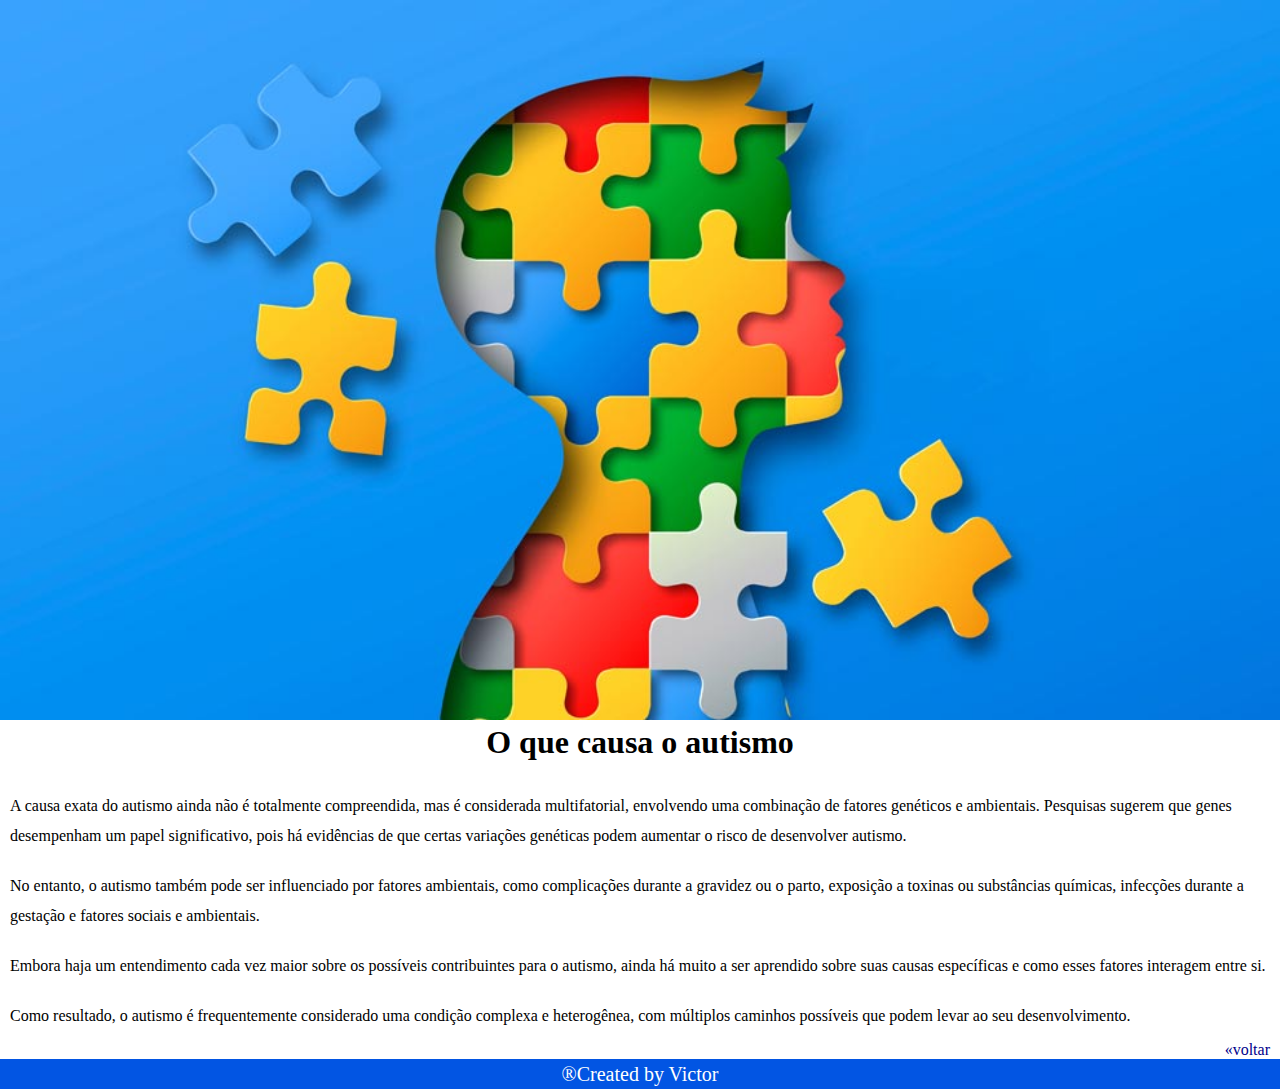
==== paginas/causa.html @ 5a682629 "..." ====
<!DOCTYPE html>
<html lang="pt-br">
<head>
    <meta charset="UTF-8">
    <meta name="viewport" content="width=device-width, initial-scale=1.0">
    <title>Espectro Autista (TEA)</title>
    <link rel="shortcut icon" href="../imagens/4219243.ico" type="image/x-icon">
    <link rel="stylesheet" href="../estilo/pag.css">
</head>
<body>
    <div>
        <img src="../imagens/pag02.jpg" alt="">
        <h1>O que causa o autismo</h1>
        <p>A causa exata do autismo ainda não é totalmente compreendida, mas é considerada multifatorial, envolvendo uma combinação de fatores genéticos e ambientais. Pesquisas sugerem que genes desempenham um papel significativo, pois há evidências de que certas variações genéticas podem aumentar o risco de desenvolver autismo.</p>
        <p>No entanto, o autismo também pode ser influenciado por fatores ambientais, como complicações durante a gravidez ou o parto, exposição a toxinas ou substâncias químicas, infecções durante a gestação e fatores sociais e ambientais.</p>
        <p>Embora haja um entendimento cada vez maior sobre os possíveis contribuintes para o autismo, ainda há muito a ser aprendido sobre suas causas específicas e como esses fatores interagem entre si.</p>
        <p>Como resultado, o autismo é frequentemente considerado uma condição complexa e heterogênea, com múltiplos caminhos possíveis que podem levar ao seu desenvolvimento.</p>
    </div>
    <div class="voltar"><a href="../index.html" target="_self" rel="prev">«voltar</a></div>
    <footer>
        <p>®Created by Victor</p>
    </footer>
    
</body>
</html>
---- estilo/pag.css ----
@charset "UTF-8";

:root {
    --Vermelho: #e30302;
    --azul: #0255e3;
    --amarelo: #e6ce0a;
    --verde: #24e302;
}

* {
    padding: 0px;
    margin: 0px;
}
body {
    width: 100vw;
    height: 100vh;
    font-family: Cambria, Cochin, Georgia, Times, 'Times New Roman', serif;
}
div > img {
    width: 100%;
}
div > h1 {
    display: flex;
    justify-content: center;
    text-align: center;
    padding-bottom: 20px;
    align-items: center;
    animation: cores infinite 2s;
}
@keyframes cores {
    0% {
        color: var(--amarelo);
    }
    25% {
        color: var(--azul);
    }
    50% {
        color: var(--verde);
    }
    75% {
        color: var(--Vermelho);
    }
    100% {
        color: var(--amarelo);
    }
}
div > p {
    padding: 10px;
    line-height: 30px;
}
div > p > strong {
    font-weight: bolder;
    font-size: 20px;
}
.voltar {
    width: 100%;
    text-align: end;
}
.voltar > a {
    text-decoration: none;
    color: darkblue;
    padding-right: 10px;
}
.voltar > a:active {
    color: red;
}
footer {
    width: 100%;
    height: 30px;
    display: flex;
    justify-content: center;
    background-color: var(--azul);
}
footer > p {
    height: 100%;
    display: flex;
    justify-content: center;
    align-items: center;
    font-size: 20px;
    color: white;
}
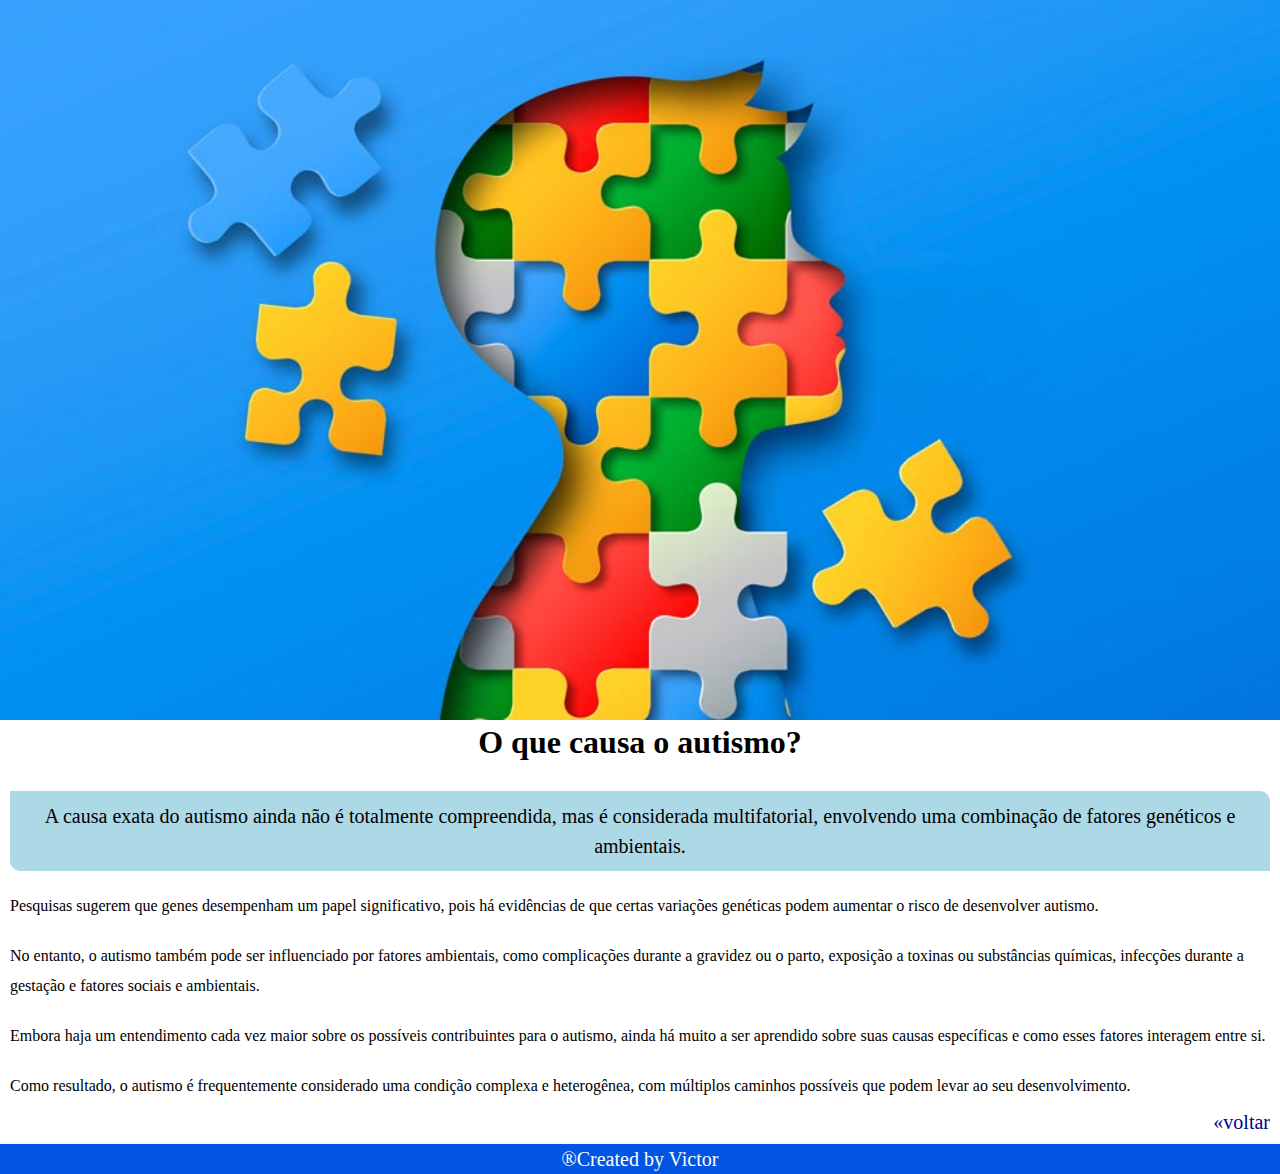
==== commit f998663a: "...." ====
--- a/paginas/causa.html
+++ b/paginas/causa.html
@@ -10,8 +10,9 @@
 <body>
     <div>
         <img src="../imagens/pag02.jpg" alt="">
-        <h1>O que causa o autismo</h1>
-        <p>A causa exata do autismo ainda não é totalmente compreendida, mas é considerada multifatorial, envolvendo uma combinação de fatores genéticos e ambientais. Pesquisas sugerem que genes desempenham um papel significativo, pois há evidências de que certas variações genéticas podem aumentar o risco de desenvolver autismo.</p>
+        <h1>O que causa o autismo?</h1>
+        <p style="background-color: lightblue; margin: 10px; font-size: 20px; border-radius: 0px 10px; text-align: center;">A causa exata do autismo ainda não é totalmente compreendida, mas é considerada multifatorial, envolvendo uma combinação de fatores genéticos e ambientais.</p>
+        <p>Pesquisas sugerem que genes desempenham um papel significativo, pois há evidências de que certas variações genéticas podem aumentar o risco de desenvolver autismo.</p>
         <p>No entanto, o autismo também pode ser influenciado por fatores ambientais, como complicações durante a gravidez ou o parto, exposição a toxinas ou substâncias químicas, infecções durante a gestação e fatores sociais e ambientais.</p>
         <p>Embora haja um entendimento cada vez maior sobre os possíveis contribuintes para o autismo, ainda há muito a ser aprendido sobre suas causas específicas e como esses fatores interagem entre si.</p>
         <p>Como resultado, o autismo é frequentemente considerado uma condição complexa e heterogênea, com múltiplos caminhos possíveis que podem levar ao seu desenvolvimento.</p>
--- a/estilo/pag.css
+++ b/estilo/pag.css
@@ -55,11 +55,13 @@
 .voltar {
     width: 100%;
     text-align: end;
+    margin-bottom: 10px;
 }
 .voltar > a {
     text-decoration: none;
     color: darkblue;
     padding-right: 10px;
+    font-size: 20px;
 }
 .voltar > a:active {
     color: red;
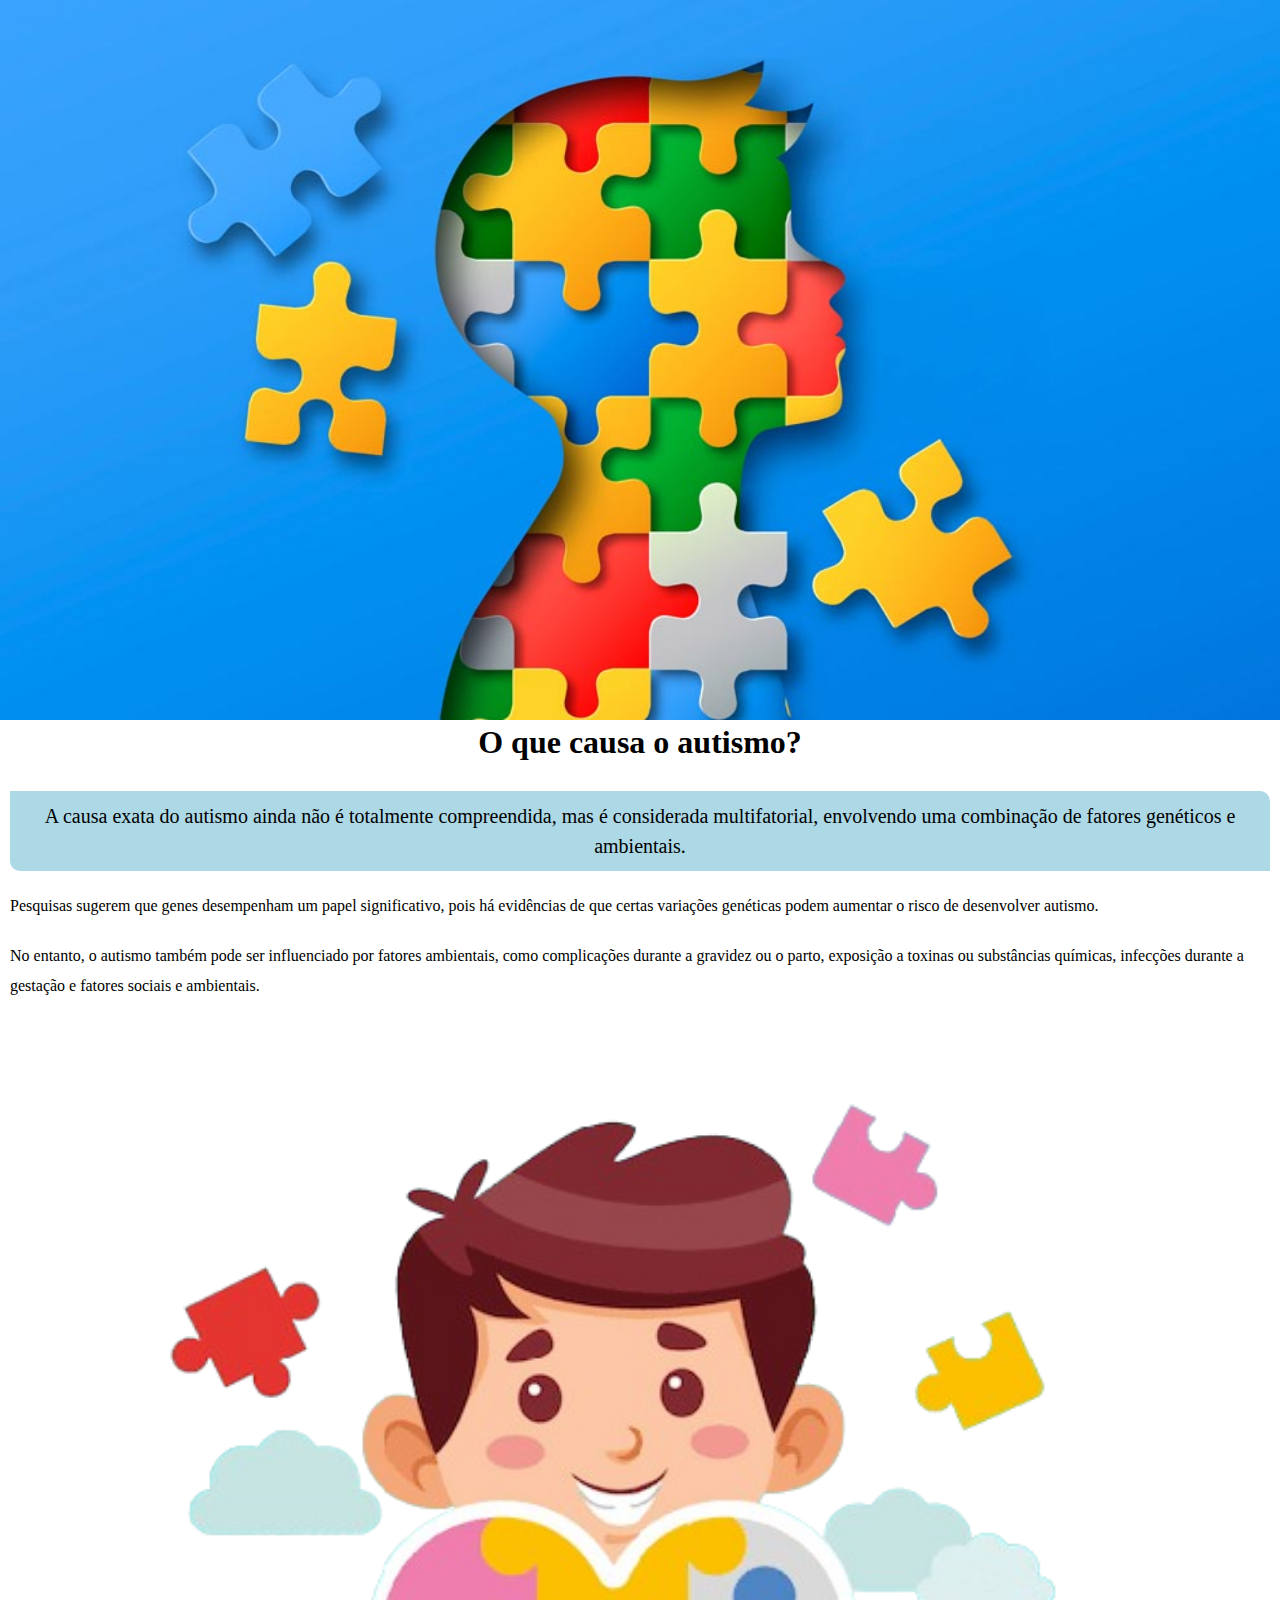
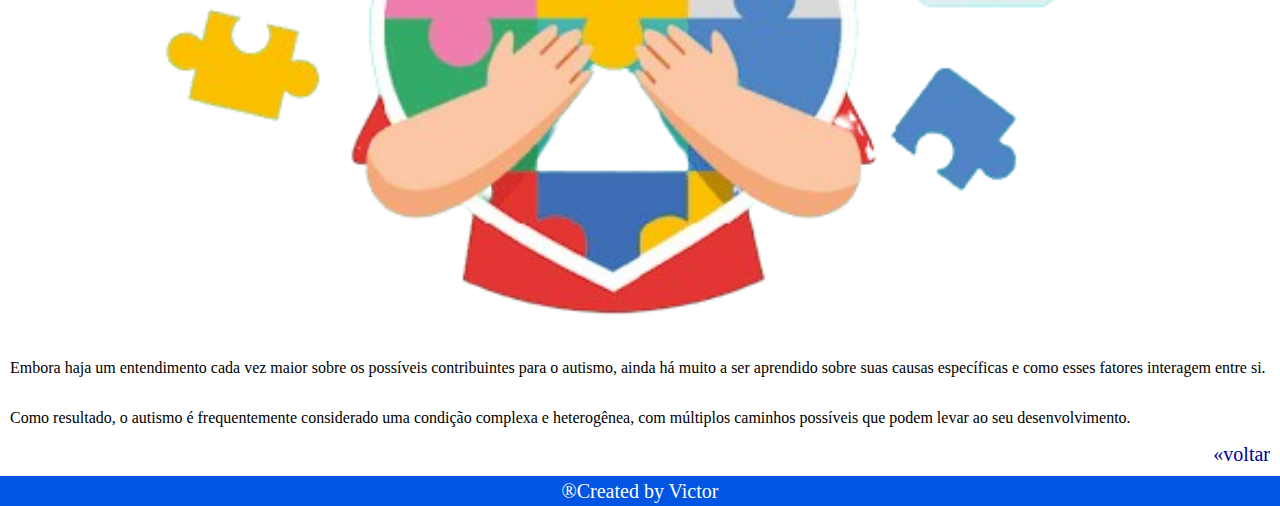
==== commit ad501011: "....." ====
--- a/paginas/causa.html
+++ b/paginas/causa.html
@@ -14,6 +14,7 @@
         <p style="background-color: lightblue; margin: 10px; font-size: 20px; border-radius: 0px 10px; text-align: center;">A causa exata do autismo ainda não é totalmente compreendida, mas é considerada multifatorial, envolvendo uma combinação de fatores genéticos e ambientais.</p>
         <p>Pesquisas sugerem que genes desempenham um papel significativo, pois há evidências de que certas variações genéticas podem aumentar o risco de desenvolver autismo.</p>
         <p>No entanto, o autismo também pode ser influenciado por fatores ambientais, como complicações durante a gravidez ou o parto, exposição a toxinas ou substâncias químicas, infecções durante a gestação e fatores sociais e ambientais.</p>
+        <img src="../imagens/in02.png" alt="">
         <p>Embora haja um entendimento cada vez maior sobre os possíveis contribuintes para o autismo, ainda há muito a ser aprendido sobre suas causas específicas e como esses fatores interagem entre si.</p>
         <p>Como resultado, o autismo é frequentemente considerado uma condição complexa e heterogênea, com múltiplos caminhos possíveis que podem levar ao seu desenvolvimento.</p>
     </div>
